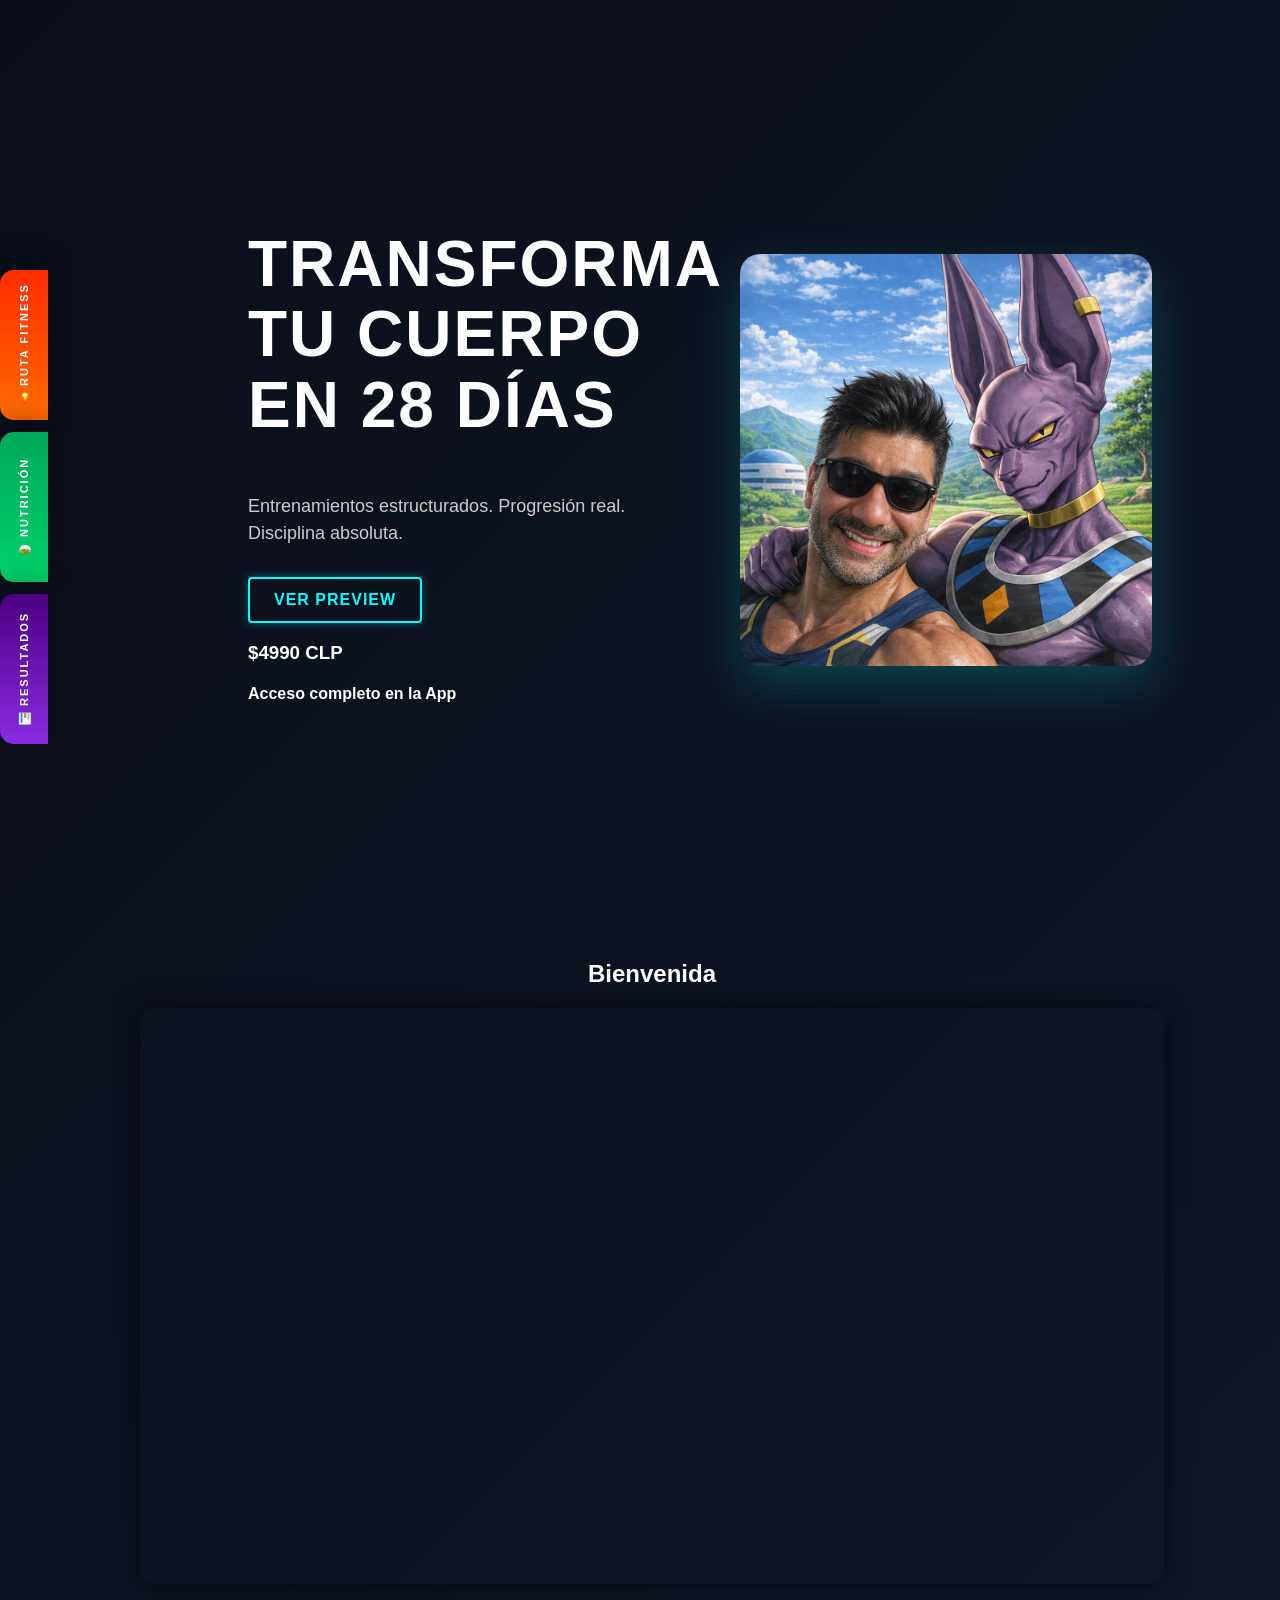
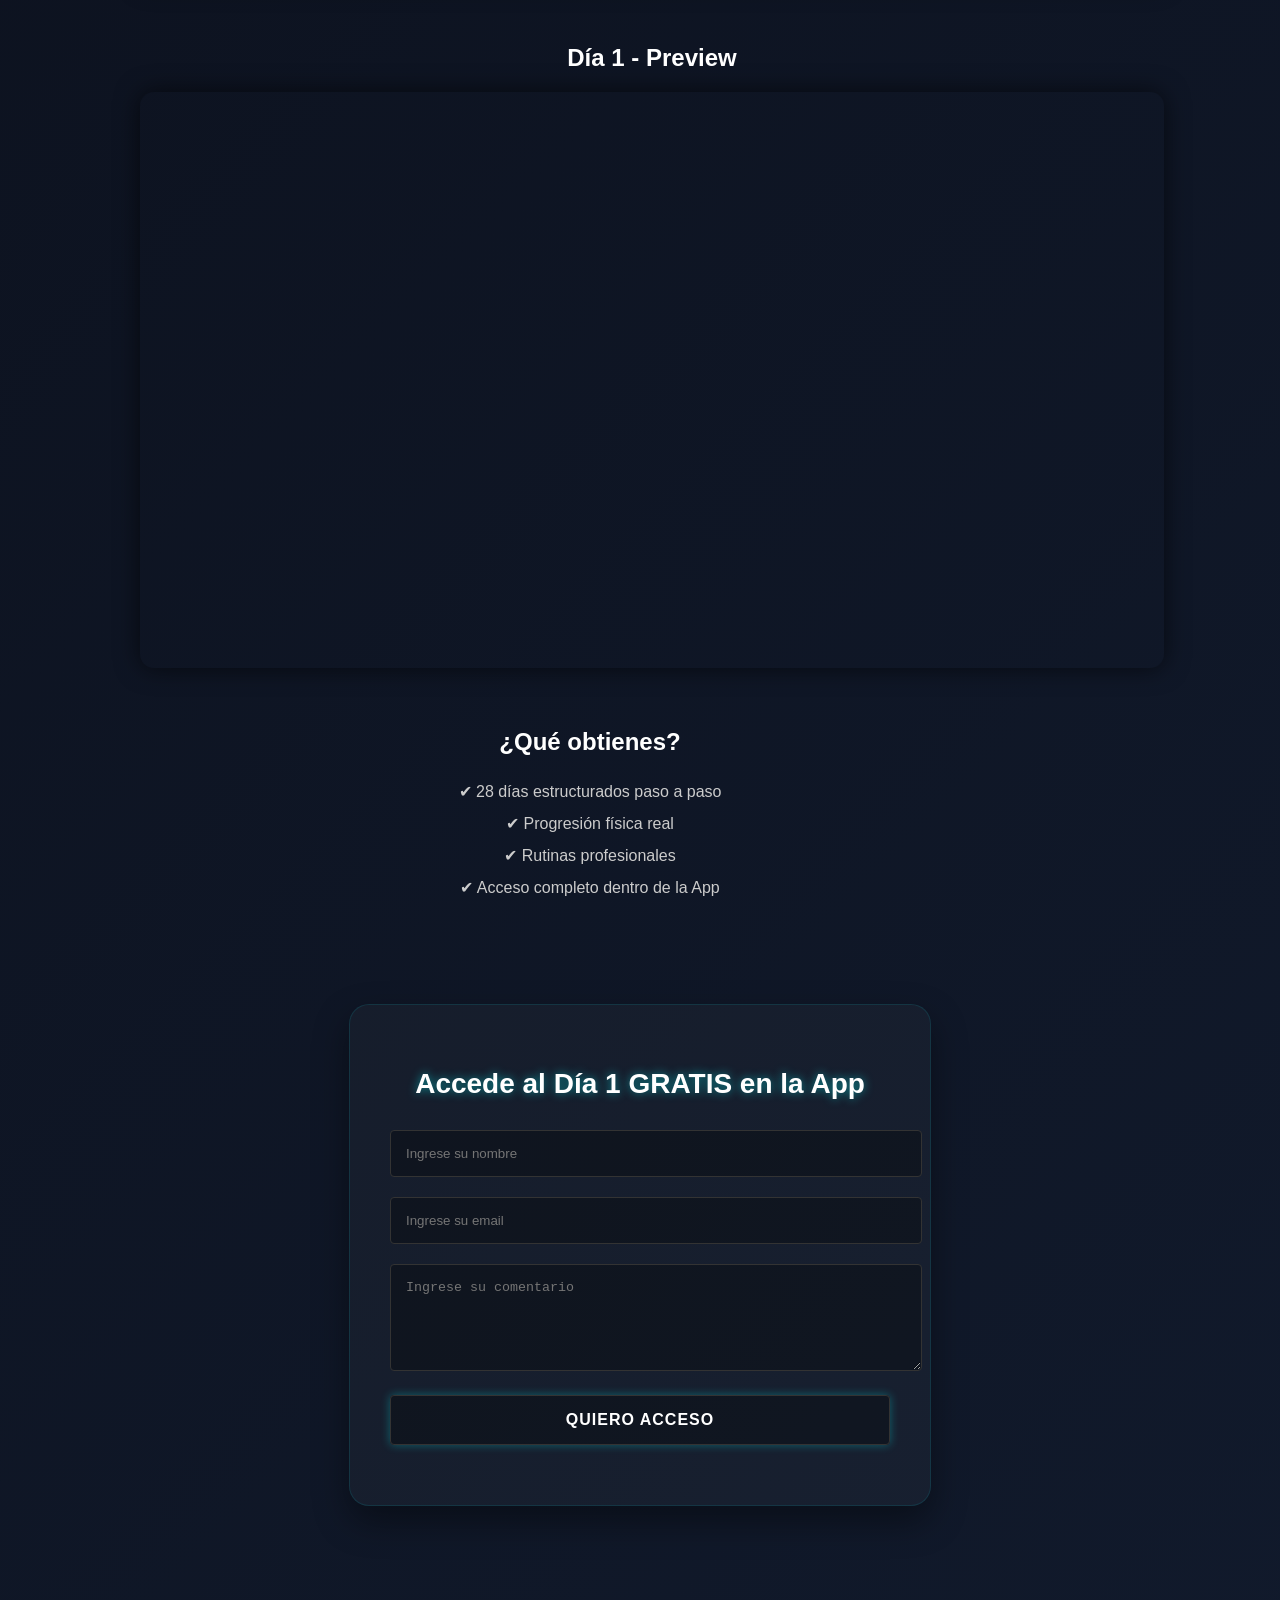
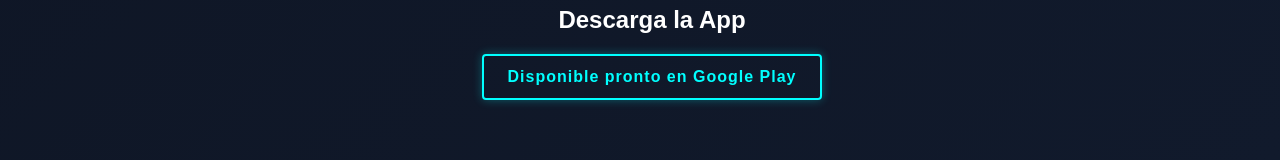
==== index.html @ e60d1216 "Fix HTML formatting and improve button styles" ====
<!DOCTYPE html>
<html lang="es">
<head>

<!-- Google Analytics -->
<script async src="https://www.googletagmanager.com/gtag/js?id=G-H1KFMT8LKQ"></script>
<script>
window.dataLayer = window.dataLayer || [];
function gtag(){dataLayer.push(arguments);}
gtag('js', new Date());
gtag('config', 'G-H1KFMT8LKQ');
</script>

<meta charset="UTF-8">
<title>SayanFitness</title>
<meta name="viewport" content="width=device-width, initial-scale=1.0">

<style>

body{
margin:0;
font-family:Arial, sans-serif;
background:linear-gradient(135deg,#0b0f1a,#111a2c);
color:white;
scroll-behavior:smooth;
}

/* ################ BANNER ################ */

.banner {
    display: flex;
    flex-wrap: wrap;
    align-items: center;
    justify-content: center; /* <- Centrado para que la imagen se vea más integrada */
    padding: 40px;
    min-height: 100vh;
    gap: 15px; /* Reducimos el espacio entre texto e imagen para darles más ancho */
}

.banner-texto{
flex:1;
min-width:280px;
}

.banner-texto h1{
font-size:52px;
font-weight:800;
letter-spacing:2px;
}

.banner-texto p{
font-size:18px;
line-height:1.5;
margin-bottom:30px;
color:#ccc;
}

.banner-imagen{
flex:1;
text-align:center;
}

.preview-img {
    width: 600px; /* <- Agrandamos sustancialmente para web */
    max-width: 90%;
    height: auto;
    border-radius: 12px;
    box-shadow: 0 10px 30px rgba(0,0,0,0.5); /* Le da un toque más profesional */
}

/* ################ VIDEO ################ */

.video-promo{
max-width:1024px;
margin:60px auto;
padding:0 20px;
text-align:center;
}

.video-container{
position:relative;
width:100%;
padding-top:56.25%;
overflow:hidden;
border-radius:14px;
box-shadow:0 0 25px rgba(0,0,0,.6);
}

.video-container iframe{
position:absolute;
inset:0;
width:100%;
height:100%;
border:none;
}

/* ################ BENEFICIOS ################ */

.beneficios{
max-width:900px;
margin:60px auto;
padding:0 20px;
text-align:center;
}

.beneficios ul{
list-style:none;
padding:0;
line-height:2;
color:#ccc;
}

/* ################ FORMULARIO ################ */

.formulario{

max-width:420px;
margin:80px auto;
padding:0 20px;
text-align:center;

}

/* # explicación: quitamos left:300px porque rompía el móvil */

.formulario form{
width:100%;
}

.formulario input,
.formulario textarea{

width:100%;
padding:10px;
margin-bottom:10px;
border-radius:4px;
border:none;

}

/* ################ BOTON UNIFICADO ################ */

.btn-azul {
    display: inline-block; /* Asegura que el padding funcione bien */
    padding: 12px 24px;
    background: transparent;
    color: cyan;
    border: 2px solid cyan;
    font-weight: bold;
    border-radius: 4px;
    cursor:pointer;
    font-size: 16px;
    text-decoration: none; /* Por si es un enlace */
    text-align: center;
    letter-spacing: 1px;
    
    /* Brillo inicial más sutil para que el hover destaque */
    box-shadow: 0 0 10px rgba(0, 255, 255, 0.3);
    
    transition: all 0.3s ease-in-out; /* Transición suave para todos los efectos */
    
    /* Mantenemos la animación sutil de fondo */
    animation: glow-pulse 3s infinite alternate;
}

/* EFECTO HOVER NEÓN - AQUÍ ESTÁ LA MAGIA */
.btn-azul:hover {
    background: cyan;
    color: #111;
    
    /* Intensificamos el brillo neón al pasar el mouse */
    box-shadow: 0 0 15px cyan, 0 0 30px cyan, 0 0 50px rgba(0, 255, 255, 0.7);
    transform: translateY(-2px); /* Un pequeño levante para dar feedback visual */
}

/* Una animación más sutil para el estado normal */
@keyframes glow-pulse {
    from { box-shadow: 0 0 5px rgba(0, 255, 255, 0.3); }
    to { box-shadow: 0 0 15px rgba(0, 255, 255, 0.5); }
}

/* ################ BOTONES LATERALES ################ */

.panel-botones{

position:fixed;
left:0;
top:0;
height:100vh;
z-index:999;

}

.boton-grande{

position:fixed;
left:0;

display:flex;
align-items:center;
justify-content:center;

width:58px;
height:180px;

color:white;
text-decoration:none;

font-size:14px;
font-weight:700;

border-radius:0 14px 14px 0;

writing-mode:vertical-rl;
transform:rotate(180deg);

letter-spacing:2px;

transition:all .25s ease;

box-shadow:0 10px 25px rgba(0,0,0,.35);

}

/* POSICIONES CORREGIDAS */

.ruta{
top:30%;
background:linear-gradient(180deg,#ff6a00,#ff2e00);
}

.nutricion{
top:48%;
background:linear-gradient(180deg,#00d26a,#00a85a);
}

.resultados{
top:66%;
background:linear-gradient(180deg,#8a2be2,#4b0082);
}

/* ################ DESKTOP ################ */

/* # explicación: deja espacio para las pestañas */

@media (min-width:769px){

.banner,
.video-promo,
.beneficios,
.formulario{

margin-left:120px;

}

}

/* ################ MOBILE ################ */

@media (max-width:768px){

.preview-img {
    width: 95%; /* <- Casi todo el ancho del celular */
    max-width: 100%; /* Eliminamos el límite de 300px */
}

.banner-img{
    display:flex;
    justify-content:center;
    align-items:center;
}

}

/* # explicación: formulario centrado en celular */

.formulario{
max-width:90%;
margin:60px auto;
}

/* # explicación: botones laterales más compactos */

.boton-grande {
    width: 48px;
    height: 150px;
    font-size: 11px;
}

.banner-imagen img {
    max-width: 300px;
    margin-top: 20px;
}
</style> <link rel="stylesheet" href="estilos_desktop.css">

</head>

<body>

<div class="panel-botones">

<a href="progreso.html" class="boton-grande ruta">
🔥 RUTA FITNESS
</a>

<a href="nutricion.html" class="boton-grande nutricion">
🥗 NUTRICIÓN
</a>

<a href="resultados.html" class="boton-grande resultados">
📊 RESULTADOS
</a>

</div>

<section class="banner">

<div class="banner-texto">

<h1>TRANSFORMA TU CUERPO EN 28 DÍAS</h1>

<p>Entrenamientos estructurados. Progresión real. Disciplina absoluta.</p>

<a href="#preview" class="btn-azul">VER PREVIEW</a>

<h3>$4990 CLP</h3>
<h4>Acceso completo en la App</h4>

</div>

<div class="banner-imagen">

<img id="imagenBanner" src="./img/gym.jpg">

</div>

</section>

<section class="video-promo">

<h2>Bienvenida</h2>

<div class="video-container">

<iframe src="https://www.youtube.com/embed/6bvusXbsCic" allowfullscreen></iframe>

</div>

</section>

<section id="preview" class="video-promo">

<h2>Día 1 - Preview</h2>

<div class="video-container">

<iframe src="https://www.youtube.com/embed/9NuKH-yiaqw" allowfullscreen></iframe>

</div>

</section>

<section class="beneficios">

<h2>¿Qué obtienes?</h2>

<ul>

<li>✔ 28 días estructurados paso a paso</li>
<li>✔ Progresión física real</li>
<li>✔ Rutinas profesionales</li>
<li>✔ Acceso completo dentro de la App</li>

</ul>

</section>

<div class="formulario">

<h2>Accede al Día 1 GRATIS en la App</h2>

<form action="https://formsubmit.co/megasupremme@gmail.com" method="POST">

<input type="text" name="nombre" placeholder="Ingrese su nombre" required>

<input type="email" name="email" placeholder="Ingrese su email" required>

<textarea rows="5" name="comentario" placeholder="Ingrese su comentario"></textarea>

<input type="submit" value="QUIERO ACCESO" class="btn-azul">

</form>

</div>

<section class="video-promo">

<h2>Descarga la App</h2>

<a href="#" class="btn-azul">Disponible pronto en Google Play</a>

</section>

<script>

const imagenes=[
"./img/gym.jpg",
"./img/gym1.jpg",
"./img/gym2.jpg",
"./img/gym3.jpg",
"./img/gym4.jpg",
"./img/gym5.jpg",
"./img/gym6.jpg"
];

let indice=0;

const img=document.getElementById("imagenBanner");

/* # explicación
cambia la imagen del banner cada 5 segundos */

setInterval(()=>{

indice=(indice+1)%imagenes.length;

img.src=imagenes[indice];

},5000);

</script>

</body>
</html>
---- estilos_desktop.css ----
/* Solo se activará en pantallas grandes (Web) */
@media (min-width: 769px) {
    
    .banner {
        display: flex;
        align-items: center;
        justify-content: center;
        gap: 80px; /* Espacio de sobra entre texto e imagen */
        padding: 0 10%;
    }

    .banner-texto {
        flex: 1;
        max-width: 600px;
    }

    .banner-texto h1 {
        font-size: 64px; /* Título más grande y agresivo */
        line-height: 1.1;
    }

    .banner-imagen {
        flex: 1;
        display: flex;
        justify-content: center;
    }

    /* AQUÍ ESTÁ EL TRUCO PARA LA IMAGEN GRANDE */
    #imagenBanner {
        width: 650px !important; /* Forzamos el tamaño grande en web */
        max-width: 100%;
        height: auto;
        border-radius: 20px;
        box-shadow: 0 20px 50px rgba(0, 255, 255, 0.2); /* Sutil brillo neón */
        transition: transform 0.4s ease;
    }

    #imagenBanner:hover {
        transform: scale(1.03); /* Efecto de zoom al pasar el mouse */
    }

    .formulario {
        max-width: 500px !important; /* Limitamos el ancho para que no se estire al infinito */
        margin: 100px auto !important; /* Lo centramos perfectamente y le damos aire arriba/abajo */
        background: rgba(255, 255, 255, 0.03); /* Un fondo muy sutil para darle cuerpo */
        padding: 40px !important;
        border-radius: 20px;
        border: 1px solid rgba(0, 255, 255, 0.1); /* Un borde neón casi invisible */
        box-shadow: 0 15px 35px rgba(0, 0, 0, 0.4); /* Sombra para que flote sobre el fondo */
    }

    .formulario h2 {
        font-size: 28px;
        margin-bottom: 30px;
        color: #fff;
        text-shadow: 0 0 10px rgba(0, 255, 255, 0.5); /* Brillo en el título */
    }

    .formulario input, 
    .formulario textarea {
        background: rgba(0, 0, 0, 0.3) !important; /* Fondo oscuro para los inputs */
        border: 1px solid #333 !important;
        color: white !important;
        padding: 15px !important; /* Más espacio interno para que sea cómodo escribir */
        margin-bottom: 20px !important;
        transition: all 0.3s ease;
    }

    .formulario input:focus, 
    .formulario textarea:focus {
        border-color: cyan !important; /* Resalta al hacer clic */
        outline: none;
        box-shadow: 0 0 10px rgba(0, 255, 255, 0.2);
    }
}
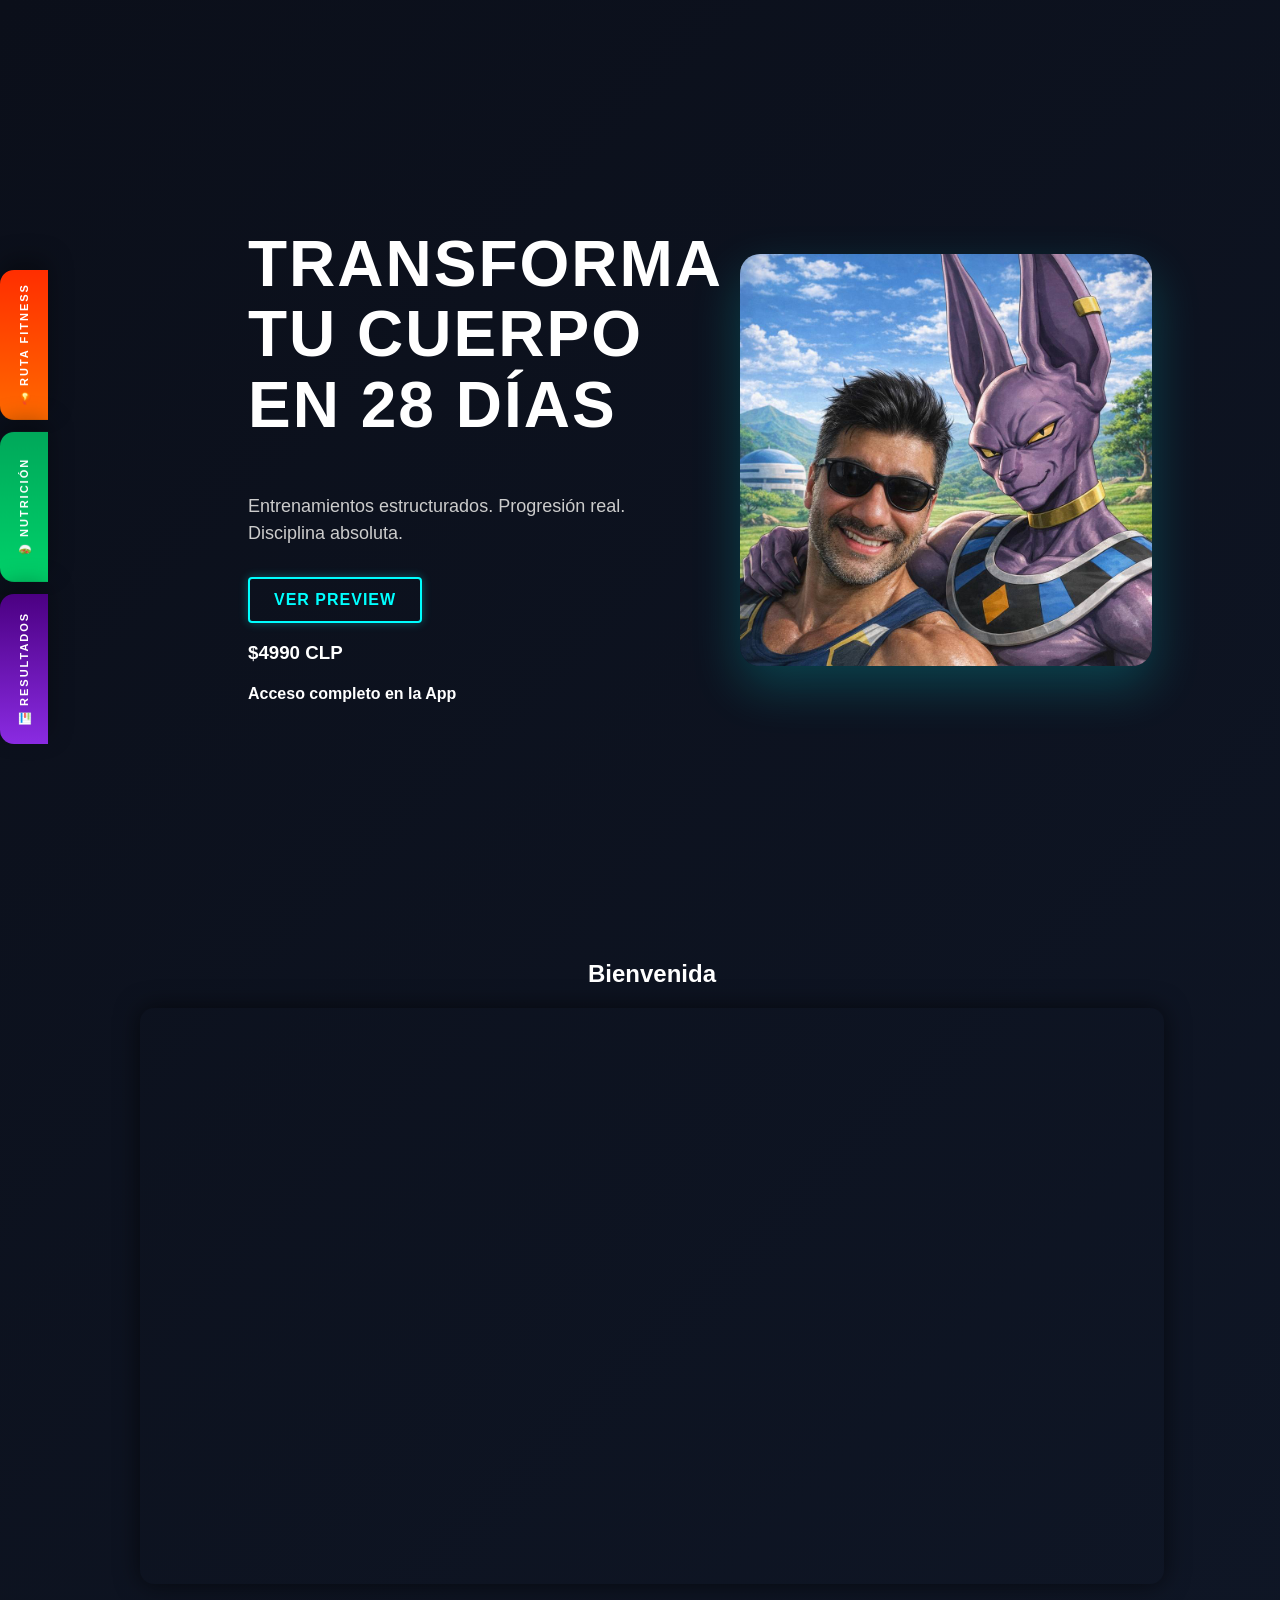
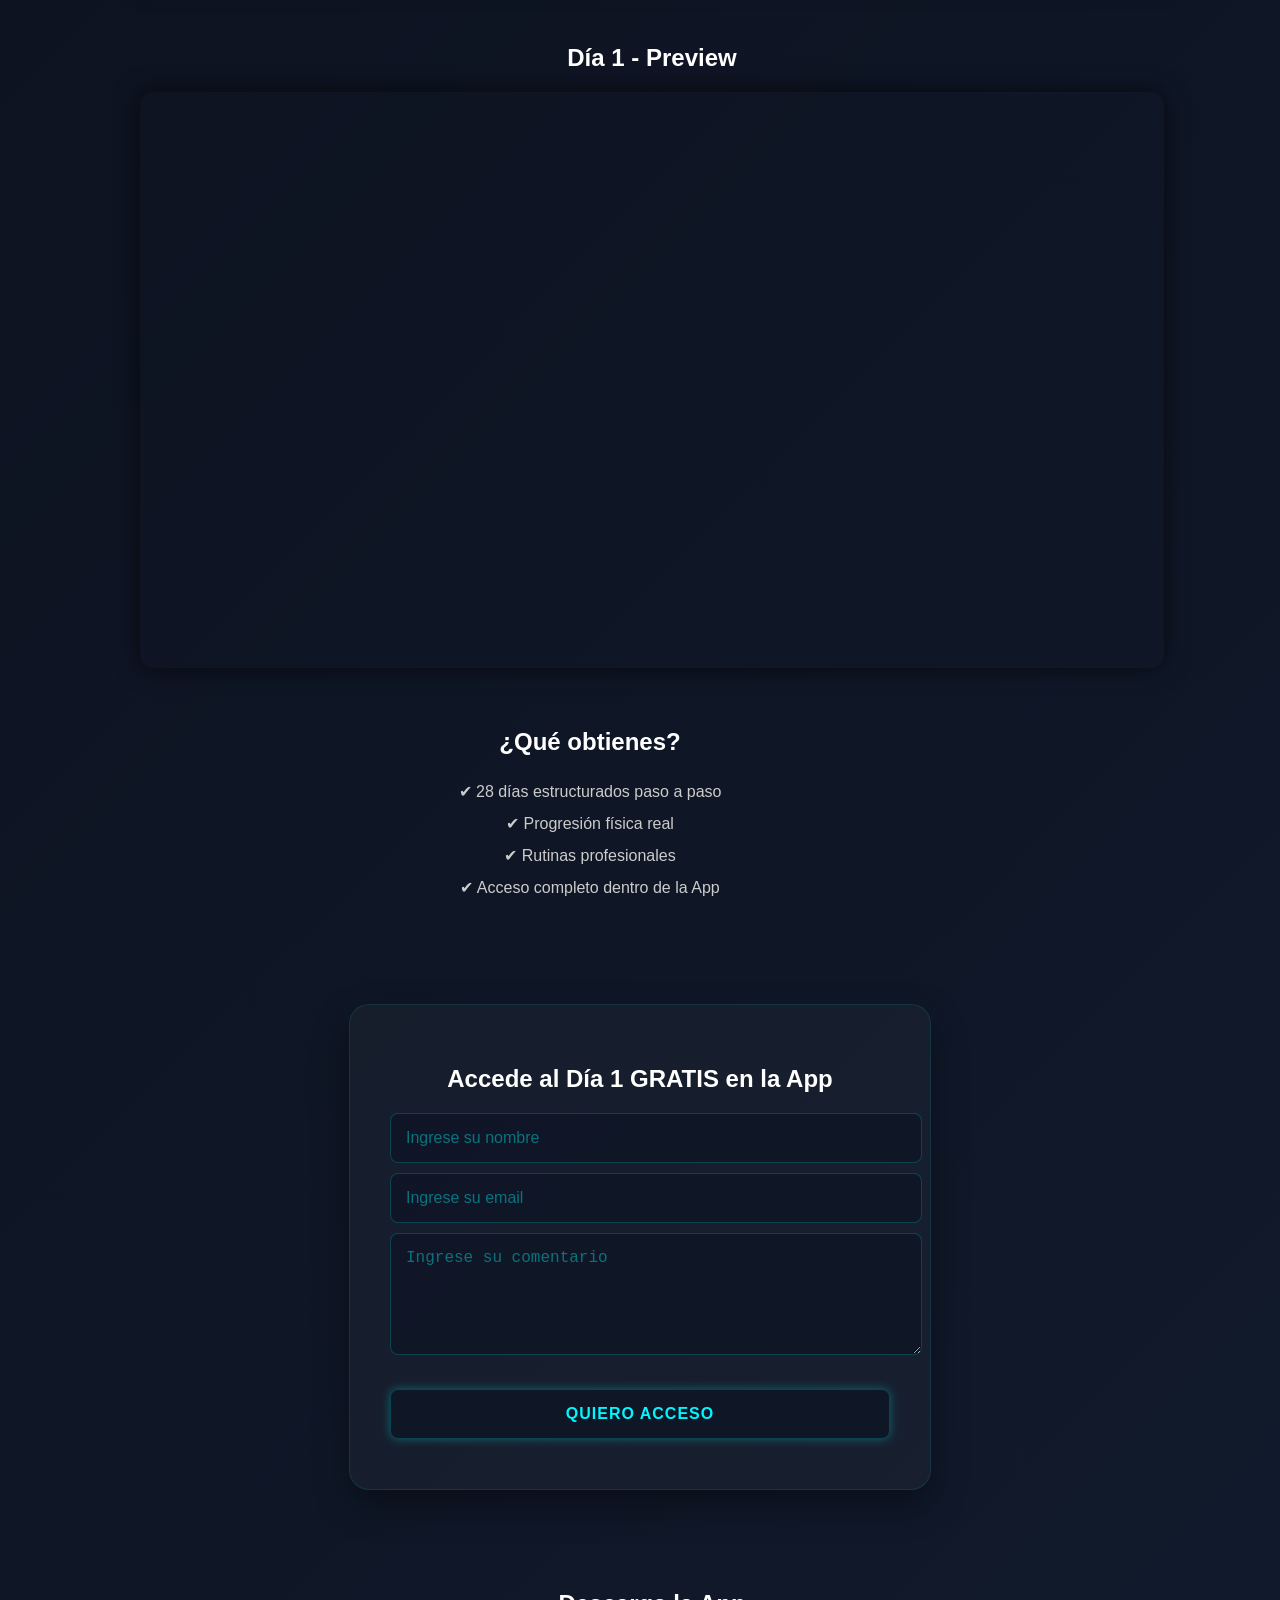
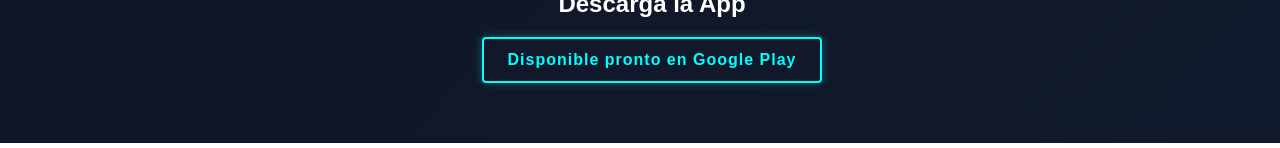
==== commit 52a7c1d2: "Refactor index.html for improved structure and content" ====
--- a/index.html
+++ b/index.html
@@ -1,6 +1,22 @@
 <!DOCTYPE html>
 <html lang="es">
 <head>
+    <meta charset="UTF-8">
+    <meta name="viewport" content="width=device-width, initial-scale=1.0">
+    <title>SayanFitness | El Poder del Cambio</title>
+
+    <link href="https://fonts.googleapis.com/css2?family=Orbitron:wght@400;900&family=Russo+One&display=swap" rel="stylesheet">
+
+    <link rel="stylesheet" href="estilos_desktop.css">
+
+    <script async src="https://www.googletagmanager.com/gtag/js?id=TU_ID"></script>
+    <script>
+    window.dataLayer = window.dataLayer || [];
+    function gtag(){dataLayer.push(arguments);}
+    gtag('js', new Date());
+    gtag('config', 'TU_ID');
+    </script>
+</head>
 
 <!-- Google Analytics -->
 <script async src="https://www.googletagmanager.com/gtag/js?id=G-H1KFMT8LKQ"></script>
@@ -445,3 +461,4 @@
 
 
 
+
--- a/estilos_desktop.css
+++ b/estilos_desktop.css
@@ -1,75 +1,90 @@
-/* Solo se activará en pantallas grandes (Web) */
+/* --- ESTILOS PARA WEB (Pantallas grandes) --- */
 @media (min-width: 769px) {
-    
-    .banner {
-        display: flex;
-        align-items: center;
-        justify-content: center;
-        gap: 80px; /* Espacio de sobra entre texto e imagen */
-        padding: 0 10%;
-    }
+    .banner { display: flex; align-items: center; justify-content: center; gap: 80px; padding: 0 10%; }
+    .banner-texto { flex: 1; max-width: 600px; }
+    .banner-texto h1 { font-size: 64px; line-height: 1.1; }
+    .banner-imagen { flex: 1; display: flex; justify-content: center; }
+    #imagenBanner { width: 650px !important; max-width: 100%; height: auto; border-radius: 20px; box-shadow: 0 20px 50px rgba(0, 255, 255, 0.2); transition: transform 0.4s ease; }
+    #imagenBanner:hover { transform: scale(1.03); }
+    .formulario { max-width: 500px !important; margin: 100px auto !important; background: rgba(255, 255, 255, 0.03); padding: 40px !important; border-radius: 20px; border: 1px solid rgba(0, 255, 255, 0.1); box-shadow: 0 15px 35px rgba(0, 0, 0, 0.4); }
+}
 
-    .banner-texto {
-        flex: 1;
-        max-width: 600px;
-    }
+.contenedor-3d-graficos {
+    display: flex;
+    flex-wrap: wrap;
+    justify-content: center;
+    gap: 40px;
+    padding: 50px;
+    perspective: 2000px; /* Aumentamos la profundidad */
+}
 
-    .banner-texto h1 {
-        font-size: 64px; /* Título más grande y agresivo */
-        line-height: 1.1;
-    }
+.card-grafico {
+    background: rgba(11, 15, 26, 0.9);
+    border: 2px solid cyan;
+    border-radius: 20px;
+    padding: 20px;
+    width: 450px;
+    /* Quitamos el transition para que el movimiento sea instantáneo al mouse */
+    transform-style: preserve-3d;
+    box-shadow: 0 0 30px rgba(0, 255, 255, 0.2);
+    will-change: transform; /* Optimiza para que no se trabe */
+}
 
-    .banner-imagen {
-        flex: 1;
-        display: flex;
-        justify-content: center;
-    }
+/* El brillo lo dejamos fijo para que se vea potente */
+.card-grafico canvas {
+    transform: translateZ(50px); /* Esto hace que el gráfico "flote" fuera de la tarjeta */
+}
 
-    /* AQUÍ ESTÁ EL TRUCO PARA LA IMAGEN GRANDE */
-    #imagenBanner {
-        width: 650px !important; /* Forzamos el tamaño grande en web */
-        max-width: 100%;
-        height: auto;
-        border-radius: 20px;
-        box-shadow: 0 20px 50px rgba(0, 255, 255, 0.2); /* Sutil brillo neón */
-        transition: transform 0.4s ease;
-    }
+/* Giro en Web */
+.card-grafico:hover {
+    transform: rotateY(15deg) rotateX(5deg) translateZ(20px);
+    border-color: cyan;
+}
 
-    #imagenBanner:hover {
-        transform: scale(1.03); /* Efecto de zoom al pasar el mouse */
-    }
-
-    .formulario {
-        max-width: 500px !important; /* Limitamos el ancho para que no se estire al infinito */
-        margin: 100px auto !important; /* Lo centramos perfectamente y le damos aire arriba/abajo */
-        background: rgba(255, 255, 255, 0.03); /* Un fondo muy sutil para darle cuerpo */
-        padding: 40px !important;
-        border-radius: 20px;
-        border: 1px solid rgba(0, 255, 255, 0.1); /* Un borde neón casi invisible */
-        box-shadow: 0 15px 35px rgba(0, 0, 0, 0.4); /* Sombra para que flote sobre el fondo */
-    }
-
-    .formulario h2 {
-        font-size: 28px;
-        margin-bottom: 30px;
-        color: #fff;
-        text-shadow: 0 0 10px rgba(0, 255, 255, 0.5); /* Brillo en el título */
-    }
-
-    .formulario input, 
-    .formulario textarea {
-        background: rgba(0, 0, 0, 0.3) !important; /* Fondo oscuro para los inputs */
-        border: 1px solid #333 !important;
-        color: white !important;
-        padding: 15px !important; /* Más espacio interno para que sea cómodo escribir */
-        margin-bottom: 20px !important;
-        transition: all 0.3s ease;
-    }
-
-    .formulario input:focus, 
-    .formulario textarea:focus {
-        border-color: cyan !important; /* Resalta al hacer clic */
-        outline: none;
-        box-shadow: 0 0 10px rgba(0, 255, 255, 0.2);
+/* Giro en Celular (al tocar) */
+@media (max-width: 768px) {
+    .card-grafico:active {
+        transform: rotateY(-15deg) scale(0.95);
     }
 }
+
+/* --- BOTONES NEÓN --- */
+.formulario .btn-azul:hover, .btn-azul:hover {
+    background: cyan !important;
+    color: #111 !important;
+    box-shadow: 0 0 20px cyan, 0 0 40px cyan, 0 0 60px cyan !important;
+}
+
+/* --- ESTILO DARK PARA EL FORMULARIO (WEB Y MÓVIL) --- */
+
+.formulario input, 
+.formulario textarea {
+    background: rgba(15, 22, 38, 0.9) !important; /* Fondo azul oscuro profundo */
+    border: 1px solid rgba(0, 255, 255, 0.2) !important; /* Borde cian sutil */
+    color: #00f7ff !important; /* Texto neón al escribir */
+    padding: 15px !important;
+    border-radius: 8px !important;
+    font-size: 16px !important;
+    outline: none !important;
+    transition: all 0.3s ease;
+}
+
+/* Color del texto de sugerencia (Placeholder) */
+.formulario input::placeholder, 
+.formulario textarea::placeholder {
+    color: rgba(0, 255, 255, 0.4) !important;
+}
+
+/* Efecto cuando haces clic para escribir */
+.formulario input:focus, 
+.formulario textarea:focus {
+    background: rgba(20, 30, 50, 1) !important;
+    border-color: cyan !important;
+    box-shadow: 0 0 15px rgba(0, 255, 255, 0.3) !important;
+    transform: translateY(-2px); /* Un pequeño levante al escribir */
+}
+
+/* Ajuste específico para que el botón no quede pegado al textarea */
+.formulario .btn-azul {
+    margin-top: 20px !important;
+}
--- a/estilos_desktop.css
+++ b/estilos_desktop.css
@@ -1,75 +1,90 @@
-/* Solo se activará en pantallas grandes (Web) */
+/* --- ESTILOS PARA WEB (Pantallas grandes) --- */
 @media (min-width: 769px) {
-    
-    .banner {
-        display: flex;
-        align-items: center;
-        justify-content: center;
-        gap: 80px; /* Espacio de sobra entre texto e imagen */
-        padding: 0 10%;
-    }
+    .banner { display: flex; align-items: center; justify-content: center; gap: 80px; padding: 0 10%; }
+    .banner-texto { flex: 1; max-width: 600px; }
+    .banner-texto h1 { font-size: 64px; line-height: 1.1; }
+    .banner-imagen { flex: 1; display: flex; justify-content: center; }
+    #imagenBanner { width: 650px !important; max-width: 100%; height: auto; border-radius: 20px; box-shadow: 0 20px 50px rgba(0, 255, 255, 0.2); transition: transform 0.4s ease; }
+    #imagenBanner:hover { transform: scale(1.03); }
+    .formulario { max-width: 500px !important; margin: 100px auto !important; background: rgba(255, 255, 255, 0.03); padding: 40px !important; border-radius: 20px; border: 1px solid rgba(0, 255, 255, 0.1); box-shadow: 0 15px 35px rgba(0, 0, 0, 0.4); }
+}
 
-    .banner-texto {
-        flex: 1;
-        max-width: 600px;
-    }
+.contenedor-3d-graficos {
+    display: flex;
+    flex-wrap: wrap;
+    justify-content: center;
+    gap: 40px;
+    padding: 50px;
+    perspective: 2000px; /* Aumentamos la profundidad */
+}
 
-    .banner-texto h1 {
-        font-size: 64px; /* Título más grande y agresivo */
-        line-height: 1.1;
-    }
+.card-grafico {
+    background: rgba(11, 15, 26, 0.9);
+    border: 2px solid cyan;
+    border-radius: 20px;
+    padding: 20px;
+    width: 450px;
+    /* Quitamos el transition para que el movimiento sea instantáneo al mouse */
+    transform-style: preserve-3d;
+    box-shadow: 0 0 30px rgba(0, 255, 255, 0.2);
+    will-change: transform; /* Optimiza para que no se trabe */
+}
 
-    .banner-imagen {
-        flex: 1;
-        display: flex;
-        justify-content: center;
-    }
+/* El brillo lo dejamos fijo para que se vea potente */
+.card-grafico canvas {
+    transform: translateZ(50px); /* Esto hace que el gráfico "flote" fuera de la tarjeta */
+}
 
-    /* AQUÍ ESTÁ EL TRUCO PARA LA IMAGEN GRANDE */
-    #imagenBanner {
-        width: 650px !important; /* Forzamos el tamaño grande en web */
-        max-width: 100%;
-        height: auto;
-        border-radius: 20px;
-        box-shadow: 0 20px 50px rgba(0, 255, 255, 0.2); /* Sutil brillo neón */
-        transition: transform 0.4s ease;
-    }
+/* Giro en Web */
+.card-grafico:hover {
+    transform: rotateY(15deg) rotateX(5deg) translateZ(20px);
+    border-color: cyan;
+}
 
-    #imagenBanner:hover {
-        transform: scale(1.03); /* Efecto de zoom al pasar el mouse */
-    }
-
-    .formulario {
-        max-width: 500px !important; /* Limitamos el ancho para que no se estire al infinito */
-        margin: 100px auto !important; /* Lo centramos perfectamente y le damos aire arriba/abajo */
-        background: rgba(255, 255, 255, 0.03); /* Un fondo muy sutil para darle cuerpo */
-        padding: 40px !important;
-        border-radius: 20px;
-        border: 1px solid rgba(0, 255, 255, 0.1); /* Un borde neón casi invisible */
-        box-shadow: 0 15px 35px rgba(0, 0, 0, 0.4); /* Sombra para que flote sobre el fondo */
-    }
-
-    .formulario h2 {
-        font-size: 28px;
-        margin-bottom: 30px;
-        color: #fff;
-        text-shadow: 0 0 10px rgba(0, 255, 255, 0.5); /* Brillo en el título */
-    }
-
-    .formulario input, 
-    .formulario textarea {
-        background: rgba(0, 0, 0, 0.3) !important; /* Fondo oscuro para los inputs */
-        border: 1px solid #333 !important;
-        color: white !important;
-        padding: 15px !important; /* Más espacio interno para que sea cómodo escribir */
-        margin-bottom: 20px !important;
-        transition: all 0.3s ease;
-    }
-
-    .formulario input:focus, 
-    .formulario textarea:focus {
-        border-color: cyan !important; /* Resalta al hacer clic */
-        outline: none;
-        box-shadow: 0 0 10px rgba(0, 255, 255, 0.2);
+/* Giro en Celular (al tocar) */
+@media (max-width: 768px) {
+    .card-grafico:active {
+        transform: rotateY(-15deg) scale(0.95);
     }
 }
+
+/* --- BOTONES NEÓN --- */
+.formulario .btn-azul:hover, .btn-azul:hover {
+    background: cyan !important;
+    color: #111 !important;
+    box-shadow: 0 0 20px cyan, 0 0 40px cyan, 0 0 60px cyan !important;
+}
+
+/* --- ESTILO DARK PARA EL FORMULARIO (WEB Y MÓVIL) --- */
+
+.formulario input, 
+.formulario textarea {
+    background: rgba(15, 22, 38, 0.9) !important; /* Fondo azul oscuro profundo */
+    border: 1px solid rgba(0, 255, 255, 0.2) !important; /* Borde cian sutil */
+    color: #00f7ff !important; /* Texto neón al escribir */
+    padding: 15px !important;
+    border-radius: 8px !important;
+    font-size: 16px !important;
+    outline: none !important;
+    transition: all 0.3s ease;
+}
+
+/* Color del texto de sugerencia (Placeholder) */
+.formulario input::placeholder, 
+.formulario textarea::placeholder {
+    color: rgba(0, 255, 255, 0.4) !important;
+}
+
+/* Efecto cuando haces clic para escribir */
+.formulario input:focus, 
+.formulario textarea:focus {
+    background: rgba(20, 30, 50, 1) !important;
+    border-color: cyan !important;
+    box-shadow: 0 0 15px rgba(0, 255, 255, 0.3) !important;
+    transform: translateY(-2px); /* Un pequeño levante al escribir */
+}
+
+/* Ajuste específico para que el botón no quede pegado al textarea */
+.formulario .btn-azul {
+    margin-top: 20px !important;
+}
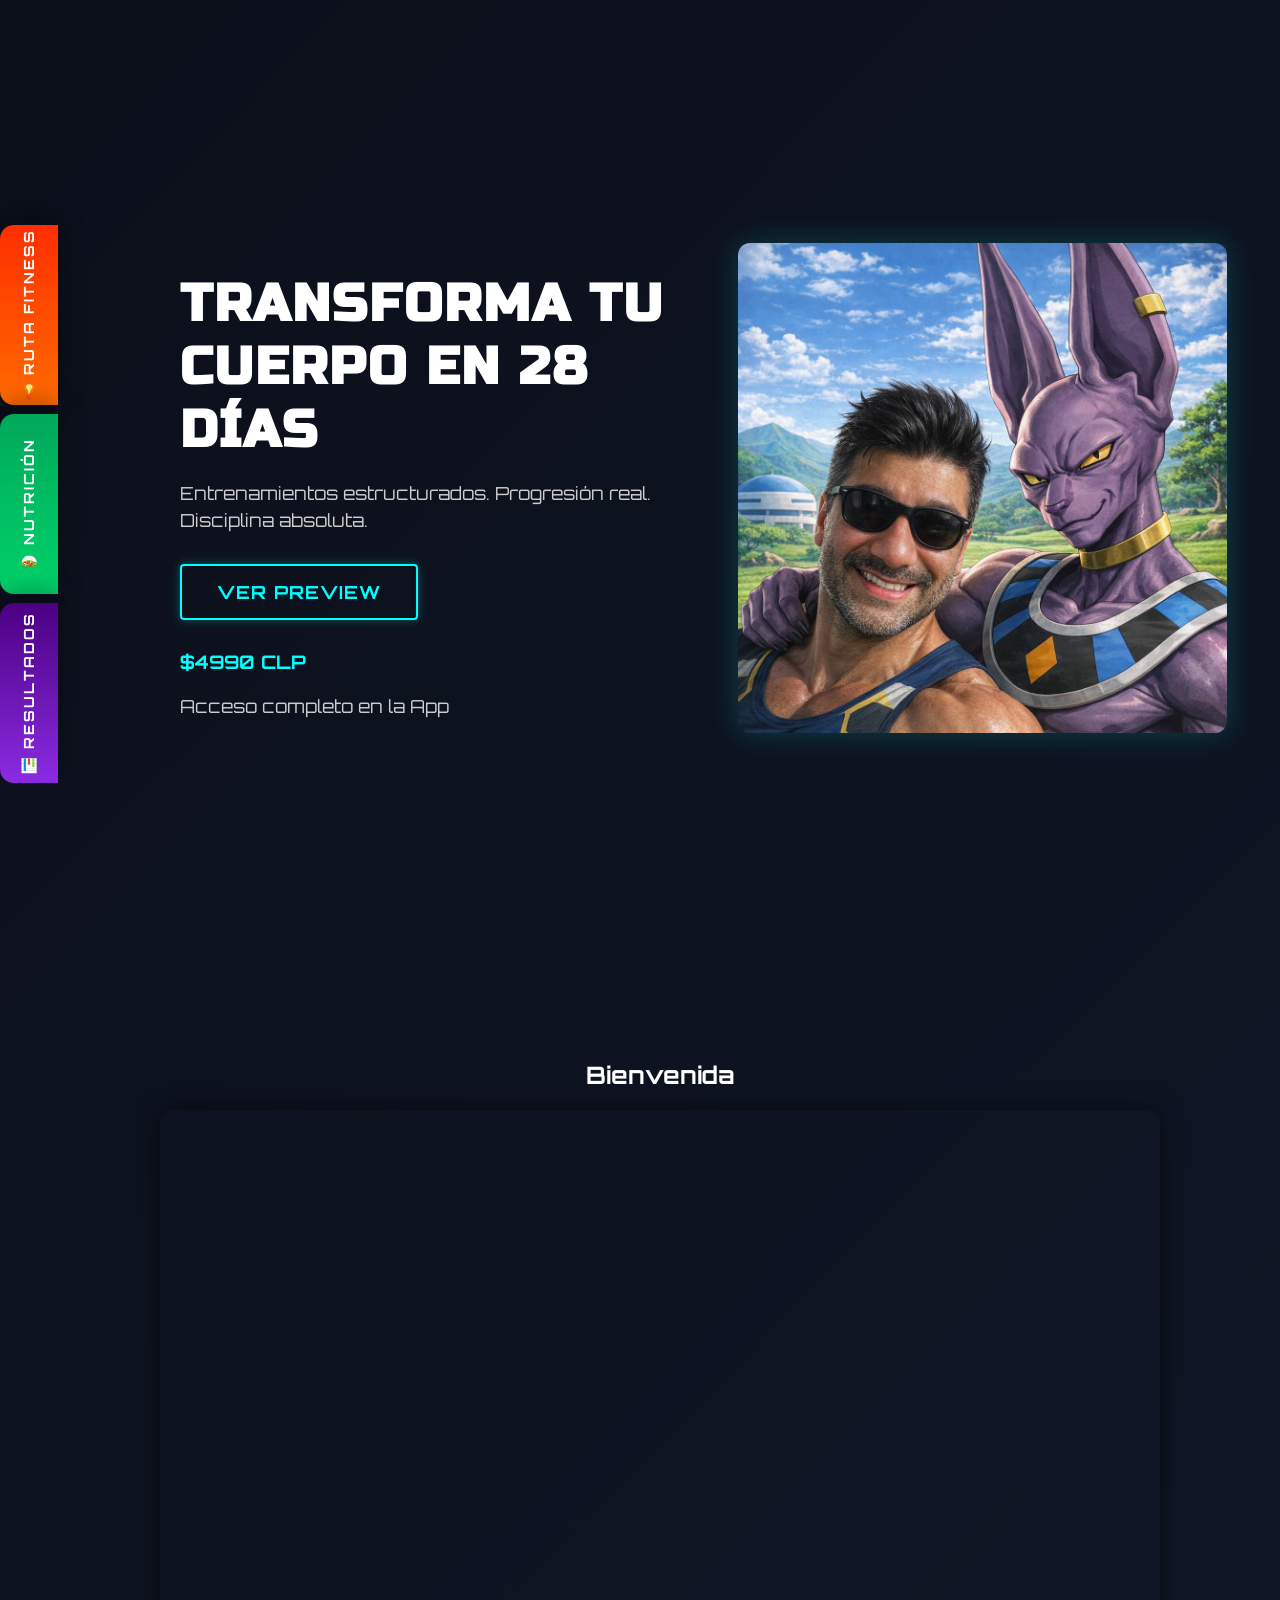
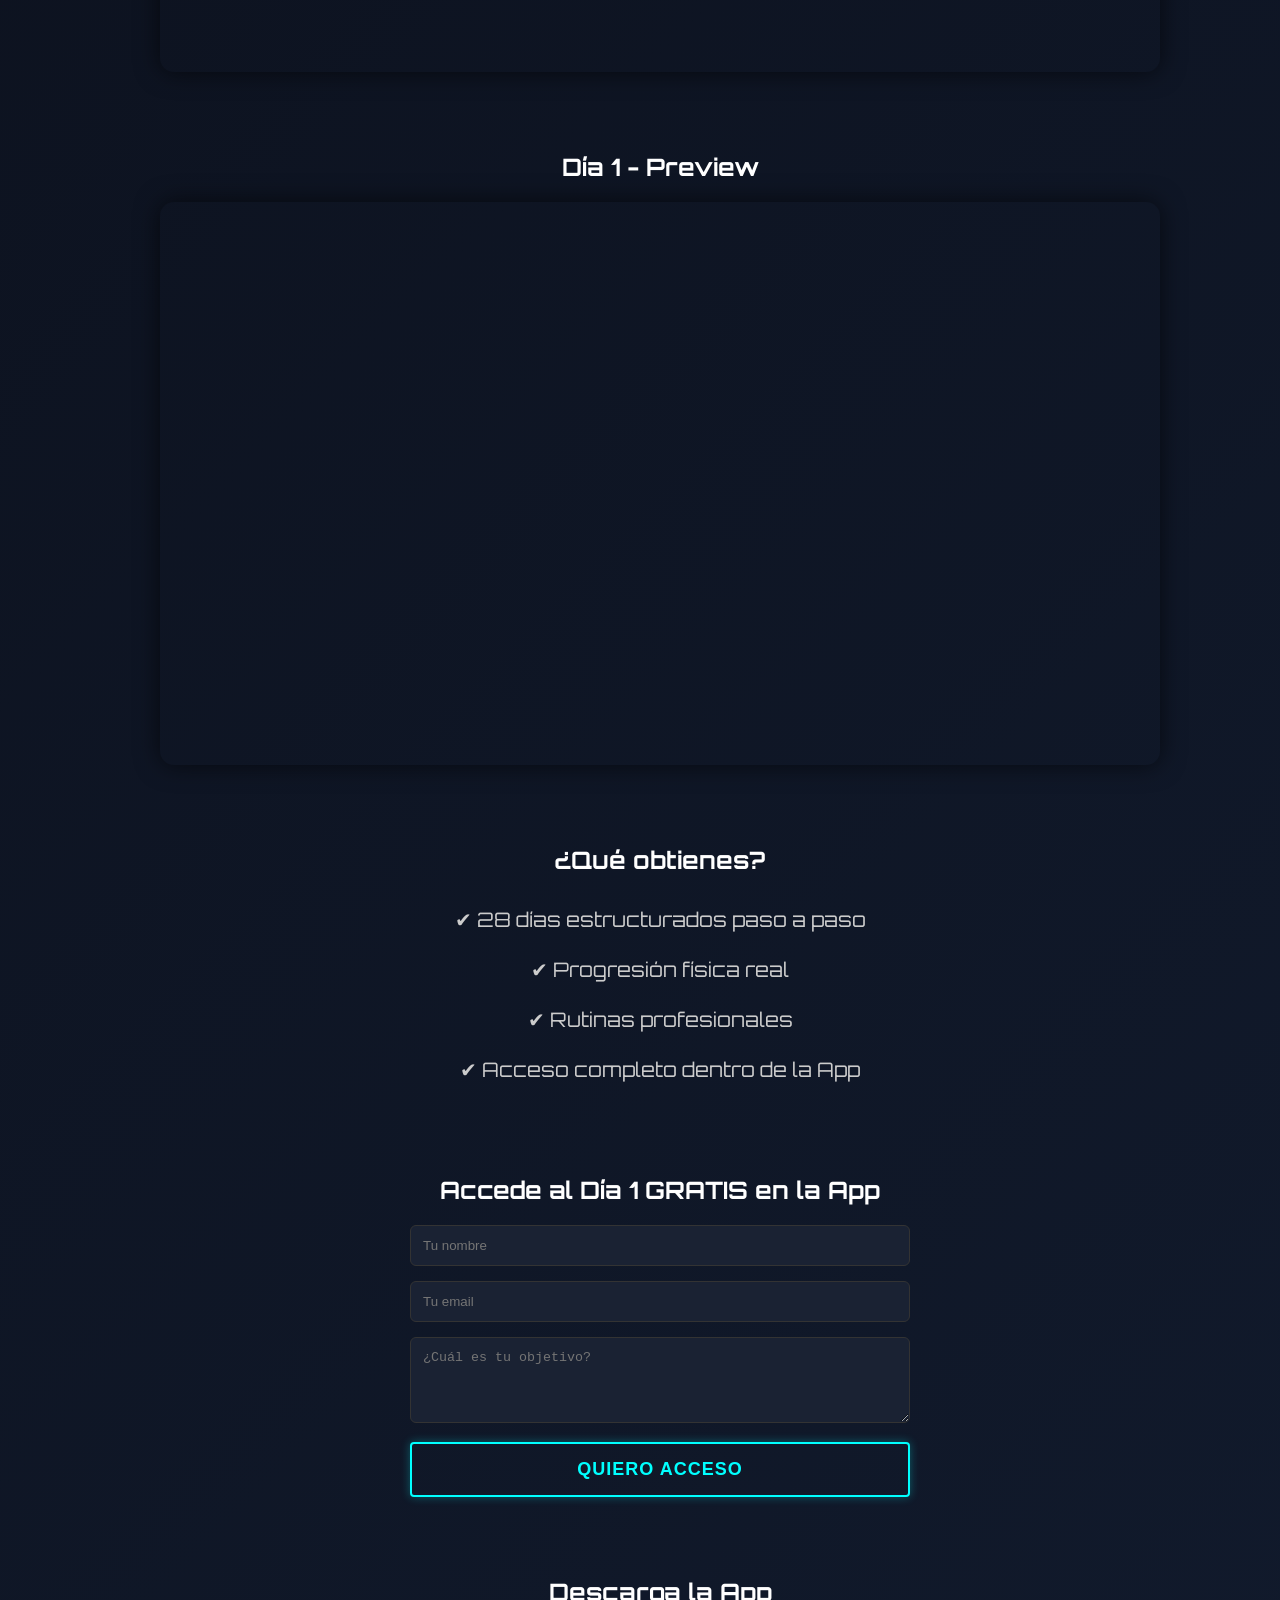
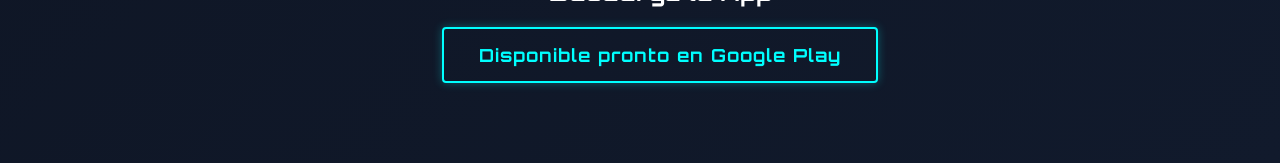
==== commit beecf9b3: "Refactor index.html for better structure and styles Removed duplicate meta tags and improved styling" ====
--- a/index.html
+++ b/index.html
@@ -7,446 +7,282 @@
 
     <link href="https://fonts.googleapis.com/css2?family=Orbitron:wght@400;900&family=Russo+One&display=swap" rel="stylesheet">
 
-    <link rel="stylesheet" href="estilos_desktop.css">
-
-    <script async src="https://www.googletagmanager.com/gtag/js?id=TU_ID"></script>
+    <script async src="https://www.googletagmanager.com/gtag/js?id=G-H1KFMT8LKQ"></script>
     <script>
     window.dataLayer = window.dataLayer || [];
     function gtag(){dataLayer.push(arguments);}
     gtag('js', new Date());
-    gtag('config', 'TU_ID');
+    gtag('config', 'G-H1KFMT8LKQ');
     </script>
+
+    <style>
+        body {
+            margin: 0;
+            font-family: 'Orbitron', sans-serif; /* Usando la fuente que importaste */
+            background: linear-gradient(135deg, #0b0f1a, #111a2c);
+            color: white;
+            scroll-behavior: smooth;
+            overflow-x: hidden;
+        }
+
+        /* ################ BANNER ################ */
+        .banner {
+            display: flex;
+            flex-wrap: wrap;
+            align-items: center;
+            justify-content: center;
+            padding: 40px;
+            min-height: 100vh;
+            gap: 30px;
+        }
+
+        .banner-texto {
+            flex: 1;
+            min-width: 320px;
+        }
+
+        .banner-texto h1 {
+            font-size: 52px;
+            font-weight: 900;
+            letter-spacing: 2px;
+            margin-bottom: 10px;
+            font-family: 'Russo One', sans-serif;
+        }
+
+        .banner-texto p {
+            font-size: 18px;
+            line-height: 1.5;
+            margin-bottom: 30px;
+            color: #ccc;
+        }
+
+        .banner-imagen {
+            flex: 1;
+            text-align: center;
+        }
+
+        /* CORRECCIÓN: Esta es la clase que faltaba aplicar */
+        .preview-img {
+            width: 600px; 
+            max-width: 95%;
+            height: auto;
+            border-radius: 12px;
+            box-shadow: 0 0 30px rgba(0, 255, 255, 0.2);
+            transition: transform 0.5s ease;
+        }
+
+        /* ################ BOTÓN NEÓN ################ */
+        .btn-azul {
+            display: inline-block;
+            padding: 15px 35px;
+            background: transparent;
+            color: cyan;
+            border: 2px solid cyan;
+            font-weight: bold;
+            border-radius: 4px;
+            cursor: pointer;
+            font-size: 18px;
+            text-decoration: none;
+            text-align: center;
+            letter-spacing: 1px;
+            box-shadow: 0 0 10px rgba(0, 255, 255, 0.3);
+            transition: all 0.3s ease-in-out;
+            animation: glow-pulse 3s infinite alternate;
+        }
+
+        .btn-azul:hover {
+            background: cyan;
+            color: #111;
+            box-shadow: 0 0 20px cyan, 0 0 40px rgba(0, 255, 255, 0.6);
+            transform: translateY(-3px);
+        }
+
+        @keyframes glow-pulse {
+            from { box-shadow: 0 0 5px rgba(0, 255, 255, 0.3); }
+            to { box-shadow: 0 0 20px rgba(0, 255, 255, 0.5); }
+        }
+
+        /* ################ BOTONES LATERALES ################ */
+        .panel-botones {
+            position: fixed;
+            left: 0;
+            top: 0;
+            height: 100vh;
+            z-index: 1000;
+        }
+
+        .boton-grande {
+            position: fixed;
+            left: 0;
+            display: flex;
+            align-items: center;
+            justify-content: center;
+            width: 58px;
+            height: 180px;
+            color: white;
+            text-decoration: none;
+            font-size: 14px;
+            font-weight: 700;
+            border-radius: 0 14px 14px 0;
+            writing-mode: vertical-rl;
+            transform: rotate(180deg);
+            letter-spacing: 2px;
+            transition: all .25s ease;
+            box-shadow: 0 10px 25px rgba(0,0,0,.35);
+        }
+
+        .boton-grande:hover {
+            width: 70px;
+            padding-right: 10px;
+        }
+
+        .ruta { top: 25%; background: linear-gradient(180deg, #ff6a00, #ff2e00); }
+        .nutricion { top: 46%; background: linear-gradient(180deg, #00d26a, #00a85a); }
+        .resultados { top: 67%; background: linear-gradient(180deg, #8a2be2, #4b0082); }
+
+        /* ################ SECCIONES COMUNES ################ */
+        .video-promo, .beneficios, .formulario {
+            max-width: 1000px;
+            margin: 80px auto;
+            padding: 0 20px;
+            text-align: center;
+        }
+
+        .video-container {
+            position: relative;
+            padding-top: 56.25%;
+            border-radius: 14px;
+            overflow: hidden;
+            box-shadow: 0 0 25px rgba(0,0,0,.6);
+        }
+
+        .video-container iframe {
+            position: absolute;
+            inset: 0;
+            width: 100%;
+            height: 100%;
+            border: none;
+        }
+
+        .beneficios ul {
+            list-style: none;
+            padding: 0;
+            font-size: 20px;
+            line-height: 2.5;
+            color: #ccc;
+        }
+
+        /* ################ FORMULARIO ################ */
+        .formulario form {
+            max-width: 500px;
+            margin: 0 auto;
+        }
+
+        .formulario input, .formulario textarea {
+            width: 100%;
+            padding: 12px;
+            margin-bottom: 15px;
+            border-radius: 6px;
+            border: 1px solid #333;
+            background: #1a2233;
+            color: white;
+            box-sizing: border-box;
+        }
+
+        /* ################ RESPONSIVE ################ */
+        @media (min-width: 769px) {
+            .banner, .video-promo, .beneficios, .formulario {
+                margin-left: 140px; /* Espacio para las pestañas */
+            }
+        }
+
+        @media (max-width: 768px) {
+            .banner-texto h1 { font-size: 36px; }
+            .boton-grande { width: 45px; height: 140px; font-size: 11px; }
+            .preview-img { width: 95%; }
+        }
+    </style>
 </head>
 
-<!-- Google Analytics -->
-<script async src="https://www.googletagmanager.com/gtag/js?id=G-H1KFMT8LKQ"></script>
-<script>
-window.dataLayer = window.dataLayer || [];
-function gtag(){dataLayer.push(arguments);}
-gtag('js', new Date());
-gtag('config', 'G-H1KFMT8LKQ');
-</script>
-
-<meta charset="UTF-8">
-<title>SayanFitness</title>
-<meta name="viewport" content="width=device-width, initial-scale=1.0">
-
-<style>
-
-body{
-margin:0;
-font-family:Arial, sans-serif;
-background:linear-gradient(135deg,#0b0f1a,#111a2c);
-color:white;
-scroll-behavior:smooth;
-}
-
-/* ################ BANNER ################ */
-
-.banner {
-    display: flex;
-    flex-wrap: wrap;
-    align-items: center;
-    justify-content: center; /* <- Centrado para que la imagen se vea más integrada */
-    padding: 40px;
-    min-height: 100vh;
-    gap: 15px; /* Reducimos el espacio entre texto e imagen para darles más ancho */
-}
-
-.banner-texto{
-flex:1;
-min-width:280px;
-}
-
-.banner-texto h1{
-font-size:52px;
-font-weight:800;
-letter-spacing:2px;
-}
-
-.banner-texto p{
-font-size:18px;
-line-height:1.5;
-margin-bottom:30px;
-color:#ccc;
-}
-
-.banner-imagen{
-flex:1;
-text-align:center;
-}
-
-.preview-img {
-    width: 600px; /* <- Agrandamos sustancialmente para web */
-    max-width: 90%;
-    height: auto;
-    border-radius: 12px;
-    box-shadow: 0 10px 30px rgba(0,0,0,0.5); /* Le da un toque más profesional */
-}
-
-/* ################ VIDEO ################ */
-
-.video-promo{
-max-width:1024px;
-margin:60px auto;
-padding:0 20px;
-text-align:center;
-}
-
-.video-container{
-position:relative;
-width:100%;
-padding-top:56.25%;
-overflow:hidden;
-border-radius:14px;
-box-shadow:0 0 25px rgba(0,0,0,.6);
-}
-
-.video-container iframe{
-position:absolute;
-inset:0;
-width:100%;
-height:100%;
-border:none;
-}
-
-/* ################ BENEFICIOS ################ */
-
-.beneficios{
-max-width:900px;
-margin:60px auto;
-padding:0 20px;
-text-align:center;
-}
-
-.beneficios ul{
-list-style:none;
-padding:0;
-line-height:2;
-color:#ccc;
-}
-
-/* ################ FORMULARIO ################ */
-
-.formulario{
-
-max-width:420px;
-margin:80px auto;
-padding:0 20px;
-text-align:center;
-
-}
-
-/* # explicación: quitamos left:300px porque rompía el móvil */
-
-.formulario form{
-width:100%;
-}
-
-.formulario input,
-.formulario textarea{
-
-width:100%;
-padding:10px;
-margin-bottom:10px;
-border-radius:4px;
-border:none;
-
-}
-
-/* ################ BOTON UNIFICADO ################ */
-
-.btn-azul {
-    display: inline-block; /* Asegura que el padding funcione bien */
-    padding: 12px 24px;
-    background: transparent;
-    color: cyan;
-    border: 2px solid cyan;
-    font-weight: bold;
-    border-radius: 4px;
-    cursor:pointer;
-    font-size: 16px;
-    text-decoration: none; /* Por si es un enlace */
-    text-align: center;
-    letter-spacing: 1px;
-    
-    /* Brillo inicial más sutil para que el hover destaque */
-    box-shadow: 0 0 10px rgba(0, 255, 255, 0.3);
-    
-    transition: all 0.3s ease-in-out; /* Transición suave para todos los efectos */
-    
-    /* Mantenemos la animación sutil de fondo */
-    animation: glow-pulse 3s infinite alternate;
-}
-
-/* EFECTO HOVER NEÓN - AQUÍ ESTÁ LA MAGIA */
-.btn-azul:hover {
-    background: cyan;
-    color: #111;
-    
-    /* Intensificamos el brillo neón al pasar el mouse */
-    box-shadow: 0 0 15px cyan, 0 0 30px cyan, 0 0 50px rgba(0, 255, 255, 0.7);
-    transform: translateY(-2px); /* Un pequeño levante para dar feedback visual */
-}
-
-/* Una animación más sutil para el estado normal */
-@keyframes glow-pulse {
-    from { box-shadow: 0 0 5px rgba(0, 255, 255, 0.3); }
-    to { box-shadow: 0 0 15px rgba(0, 255, 255, 0.5); }
-}
-
-/* ################ BOTONES LATERALES ################ */
-
-.panel-botones{
-
-position:fixed;
-left:0;
-top:0;
-height:100vh;
-z-index:999;
-
-}
-
-.boton-grande{
-
-position:fixed;
-left:0;
-
-display:flex;
-align-items:center;
-justify-content:center;
-
-width:58px;
-height:180px;
-
-color:white;
-text-decoration:none;
-
-font-size:14px;
-font-weight:700;
-
-border-radius:0 14px 14px 0;
-
-writing-mode:vertical-rl;
-transform:rotate(180deg);
-
-letter-spacing:2px;
-
-transition:all .25s ease;
-
-box-shadow:0 10px 25px rgba(0,0,0,.35);
-
-}
-
-/* POSICIONES CORREGIDAS */
-
-.ruta{
-top:30%;
-background:linear-gradient(180deg,#ff6a00,#ff2e00);
-}
-
-.nutricion{
-top:48%;
-background:linear-gradient(180deg,#00d26a,#00a85a);
-}
-
-.resultados{
-top:66%;
-background:linear-gradient(180deg,#8a2be2,#4b0082);
-}
-
-/* ################ DESKTOP ################ */
-
-/* # explicación: deja espacio para las pestañas */
-
-@media (min-width:769px){
-
-.banner,
-.video-promo,
-.beneficios,
-.formulario{
-
-margin-left:120px;
-
-}
-
-}
-
-/* ################ MOBILE ################ */
-
-@media (max-width:768px){
-
-.preview-img {
-    width: 95%; /* <- Casi todo el ancho del celular */
-    max-width: 100%; /* Eliminamos el límite de 300px */
-}
-
-.banner-img{
-    display:flex;
-    justify-content:center;
-    align-items:center;
-}
-
-}
-
-/* # explicación: formulario centrado en celular */
-
-.formulario{
-max-width:90%;
-margin:60px auto;
-}
-
-/* # explicación: botones laterales más compactos */
-
-.boton-grande {
-    width: 48px;
-    height: 150px;
-    font-size: 11px;
-}
-
-.banner-imagen img {
-    max-width: 300px;
-    margin-top: 20px;
-}
-</style> <link rel="stylesheet" href="estilos_desktop.css">
-
-</head>
-
 <body>
 
-<div class="panel-botones">
-
-<a href="progreso.html" class="boton-grande ruta">
-🔥 RUTA FITNESS
-</a>
-
-<a href="nutricion.html" class="boton-grande nutricion">
-🥗 NUTRICIÓN
-</a>
-
-<a href="resultados.html" class="boton-grande resultados">
-📊 RESULTADOS
-</a>
-
-</div>
-
-<section class="banner">
-
-<div class="banner-texto">
-
-<h1>TRANSFORMA TU CUERPO EN 28 DÍAS</h1>
-
-<p>Entrenamientos estructurados. Progresión real. Disciplina absoluta.</p>
-
-<a href="#preview" class="btn-azul">VER PREVIEW</a>
-
-<h3>$4990 CLP</h3>
-<h4>Acceso completo en la App</h4>
-
-</div>
-
-<div class="banner-imagen">
-
-<img id="imagenBanner" src="./img/gym.jpg">
-
-</div>
-
-</section>
-
-<section class="video-promo">
-
-<h2>Bienvenida</h2>
-
-<div class="video-container">
-
-<iframe src="https://www.youtube.com/embed/6bvusXbsCic" allowfullscreen></iframe>
-
-</div>
-
-</section>
-
-<section id="preview" class="video-promo">
-
-<h2>Día 1 - Preview</h2>
-
-<div class="video-container">
-
-<iframe src="https://www.youtube.com/embed/9NuKH-yiaqw" allowfullscreen></iframe>
-
-</div>
-
-</section>
-
-<section class="beneficios">
-
-<h2>¿Qué obtienes?</h2>
-
-<ul>
-
-<li>✔ 28 días estructurados paso a paso</li>
-<li>✔ Progresión física real</li>
-<li>✔ Rutinas profesionales</li>
-<li>✔ Acceso completo dentro de la App</li>
-
-</ul>
-
-</section>
-
-<div class="formulario">
-
-<h2>Accede al Día 1 GRATIS en la App</h2>
-
-<form action="https://formsubmit.co/megasupremme@gmail.com" method="POST">
-
-<input type="text" name="nombre" placeholder="Ingrese su nombre" required>
-
-<input type="email" name="email" placeholder="Ingrese su email" required>
-
-<textarea rows="5" name="comentario" placeholder="Ingrese su comentario"></textarea>
-
-<input type="submit" value="QUIERO ACCESO" class="btn-azul">
-
-</form>
-
-</div>
-
-<section class="video-promo">
-
-<h2>Descarga la App</h2>
-
-<a href="#" class="btn-azul">Disponible pronto en Google Play</a>
-
-</section>
-
-<script>
-
-const imagenes=[
-"./img/gym.jpg",
-"./img/gym1.jpg",
-"./img/gym2.jpg",
-"./img/gym3.jpg",
-"./img/gym4.jpg",
-"./img/gym5.jpg",
-"./img/gym6.jpg"
-];
-
-let indice=0;
-
-const img=document.getElementById("imagenBanner");
-
-/* # explicación
-cambia la imagen del banner cada 5 segundos */
-
-setInterval(()=>{
-
-indice=(indice+1)%imagenes.length;
-
-img.src=imagenes[indice];
-
-},5000);
-
-</script>
-
+    <div class="panel-botones">
+        <a href="progreso.html" class="boton-grande ruta">🔥 RUTA FITNESS</a>
+        <a href="nutricion.html" class="boton-grande nutricion">🥗 NUTRICIÓN</a>
+        <a href="resultados.html" class="boton-grande resultados">📊 RESULTADOS</a>
+    </div>
+
+    <section class="banner">
+        <div class="banner-texto">
+            <h1>TRANSFORMA TU CUERPO EN 28 DÍAS</h1>
+            <p>Entrenamientos estructurados. Progresión real. Disciplina absoluta.</p>
+            <a href="#preview" class="btn-azul">VER PREVIEW</a>
+            <h3 style="margin-top:30px; color:cyan;">$4990 CLP</h3>
+            <p>Acceso completo en la App</p>
+        </div>
+
+        <div class="banner-imagen">
+            <img id="imagenBanner" class="preview-img" src="./img/gym.jpg" alt="Entrenamiento">
+        </div>
+    </section>
+
+    <section class="video-promo">
+        <h2>Bienvenida</h2>
+        <div class="video-container">
+            <iframe src="https://www.youtube.com/embed/6bvusXbsCic" allowfullscreen></iframe>
+        </div>
+    </section>
+
+    <section id="preview" class="video-promo">
+        <h2>Día 1 - Preview</h2>
+        <div class="video-container">
+            <iframe src="https://www.youtube.com/embed/9NuKH-yiaqw" allowfullscreen></iframe>
+        </div>
+    </section>
+
+    <section class="beneficios">
+        <h2>¿Qué obtienes?</h2>
+        <ul>
+            <li>✔ 28 días estructurados paso a paso</li>
+            <li>✔ Progresión física real</li>
+            <li>✔ Rutinas profesionales</li>
+            <li>✔ Acceso completo dentro de la App</li>
+        </ul>
+    </section>
+
+    <div class="formulario">
+        <h2>Accede al Día 1 GRATIS en la App</h2>
+        <form action="https://formsubmit.co/megasupremme@gmail.com" method="POST">
+            <input type="text" name="nombre" placeholder="Tu nombre" required>
+            <input type="email" name="email" placeholder="Tu email" required>
+            <textarea rows="4" name="comentario" placeholder="¿Cuál es tu objetivo?"></textarea>
+            <button type="submit" class="btn-azul" style="width:100%">QUIERO ACCESO</button>
+        </form>
+    </div>
+
+    <section class="video-promo">
+        <h2>Descarga la App</h2>
+        <a href="#" class="btn-azul">Disponible pronto en Google Play</a>
+    </section>
+
+    <script>
+        const imagenes = [
+            "./img/gym.jpg", "./img/gym1.jpg", "./img/gym2.jpg",
+            "./img/gym3.jpg", "./img/gym4.jpg", "./img/gym5.jpg", "./img/gym6.jpg"
+        ];
+        let indice = 0;
+        const img = document.getElementById("imagenBanner");
+
+        setInterval(() => {
+            indice = (indice + 1) % imagenes.length;
+            // Transición suave
+            img.style.opacity = 0;
+            setTimeout(() => {
+                img.src = imagenes[indice];
+                img.style.opacity = 1;
+            }, 300);
+        }, 5000);
+    </script>
 </body>
 </html>
 
@@ -462,3 +298,4 @@
 
 
 
+
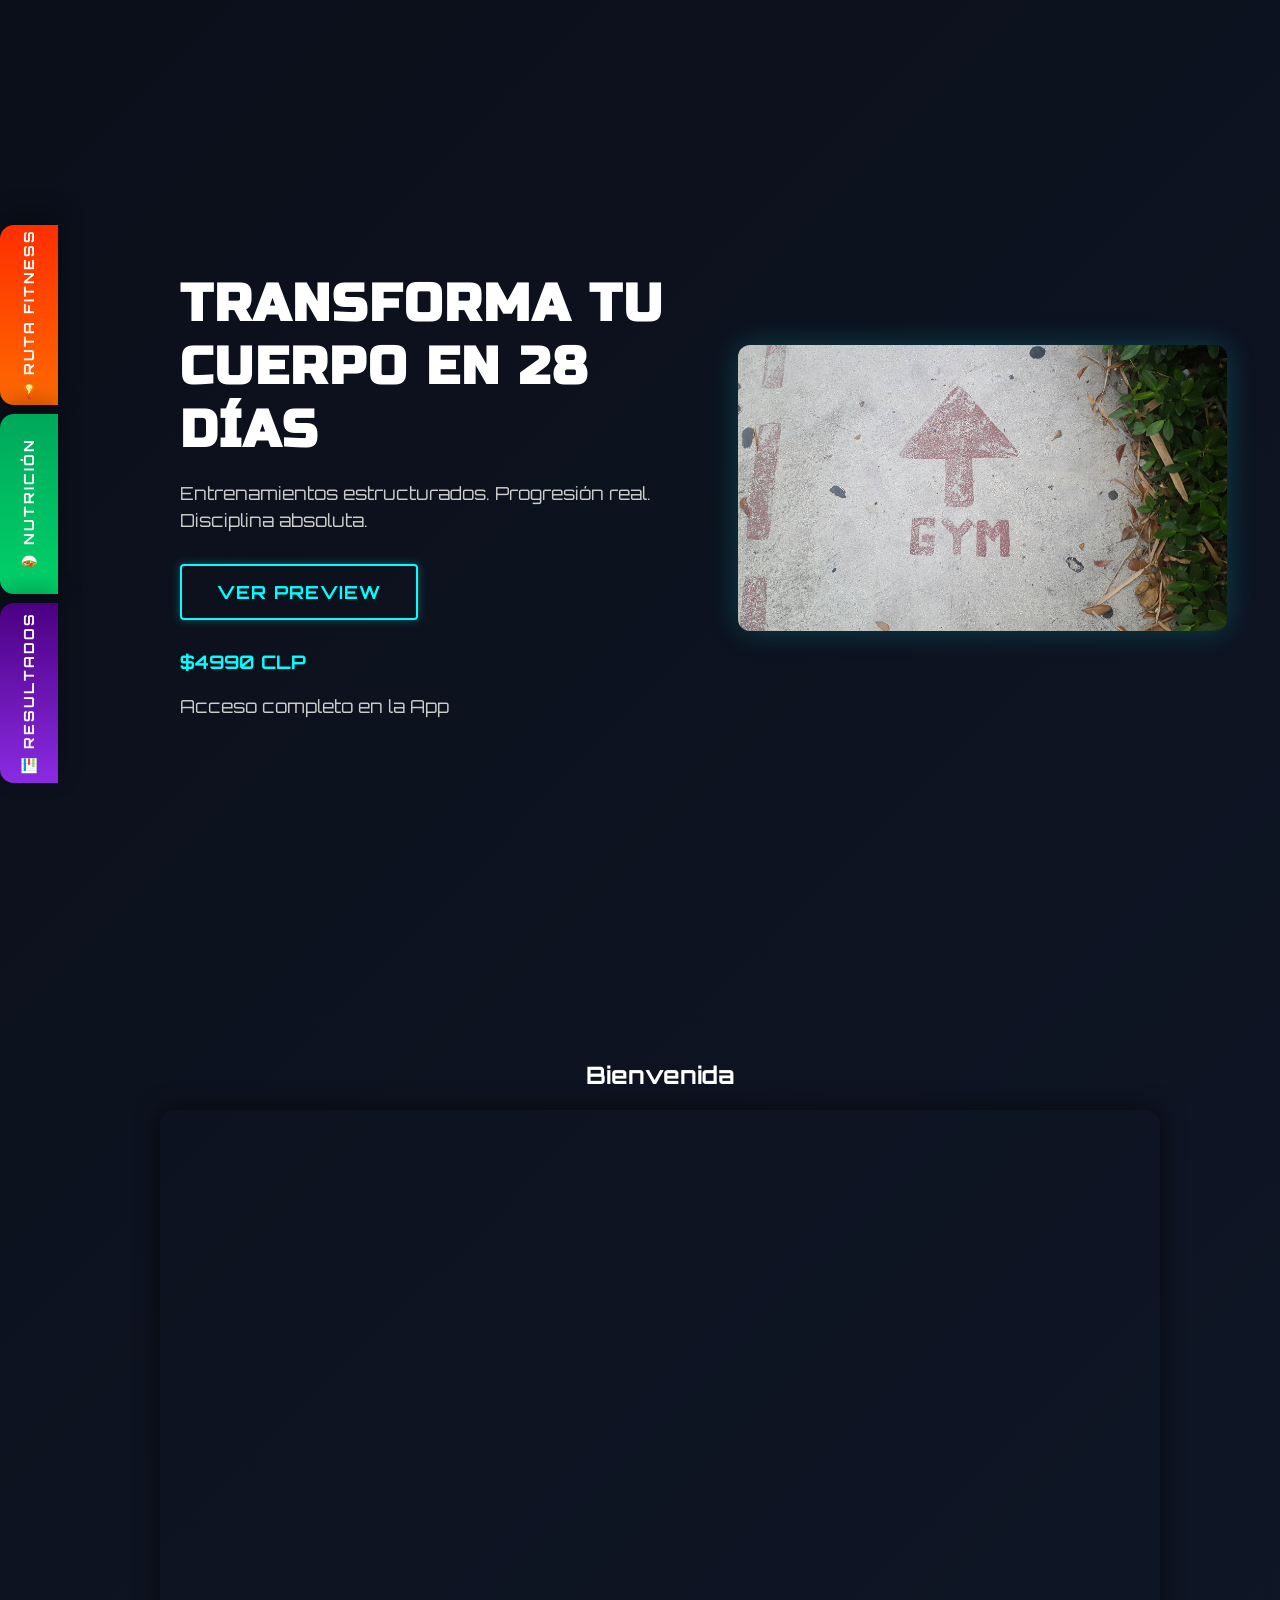
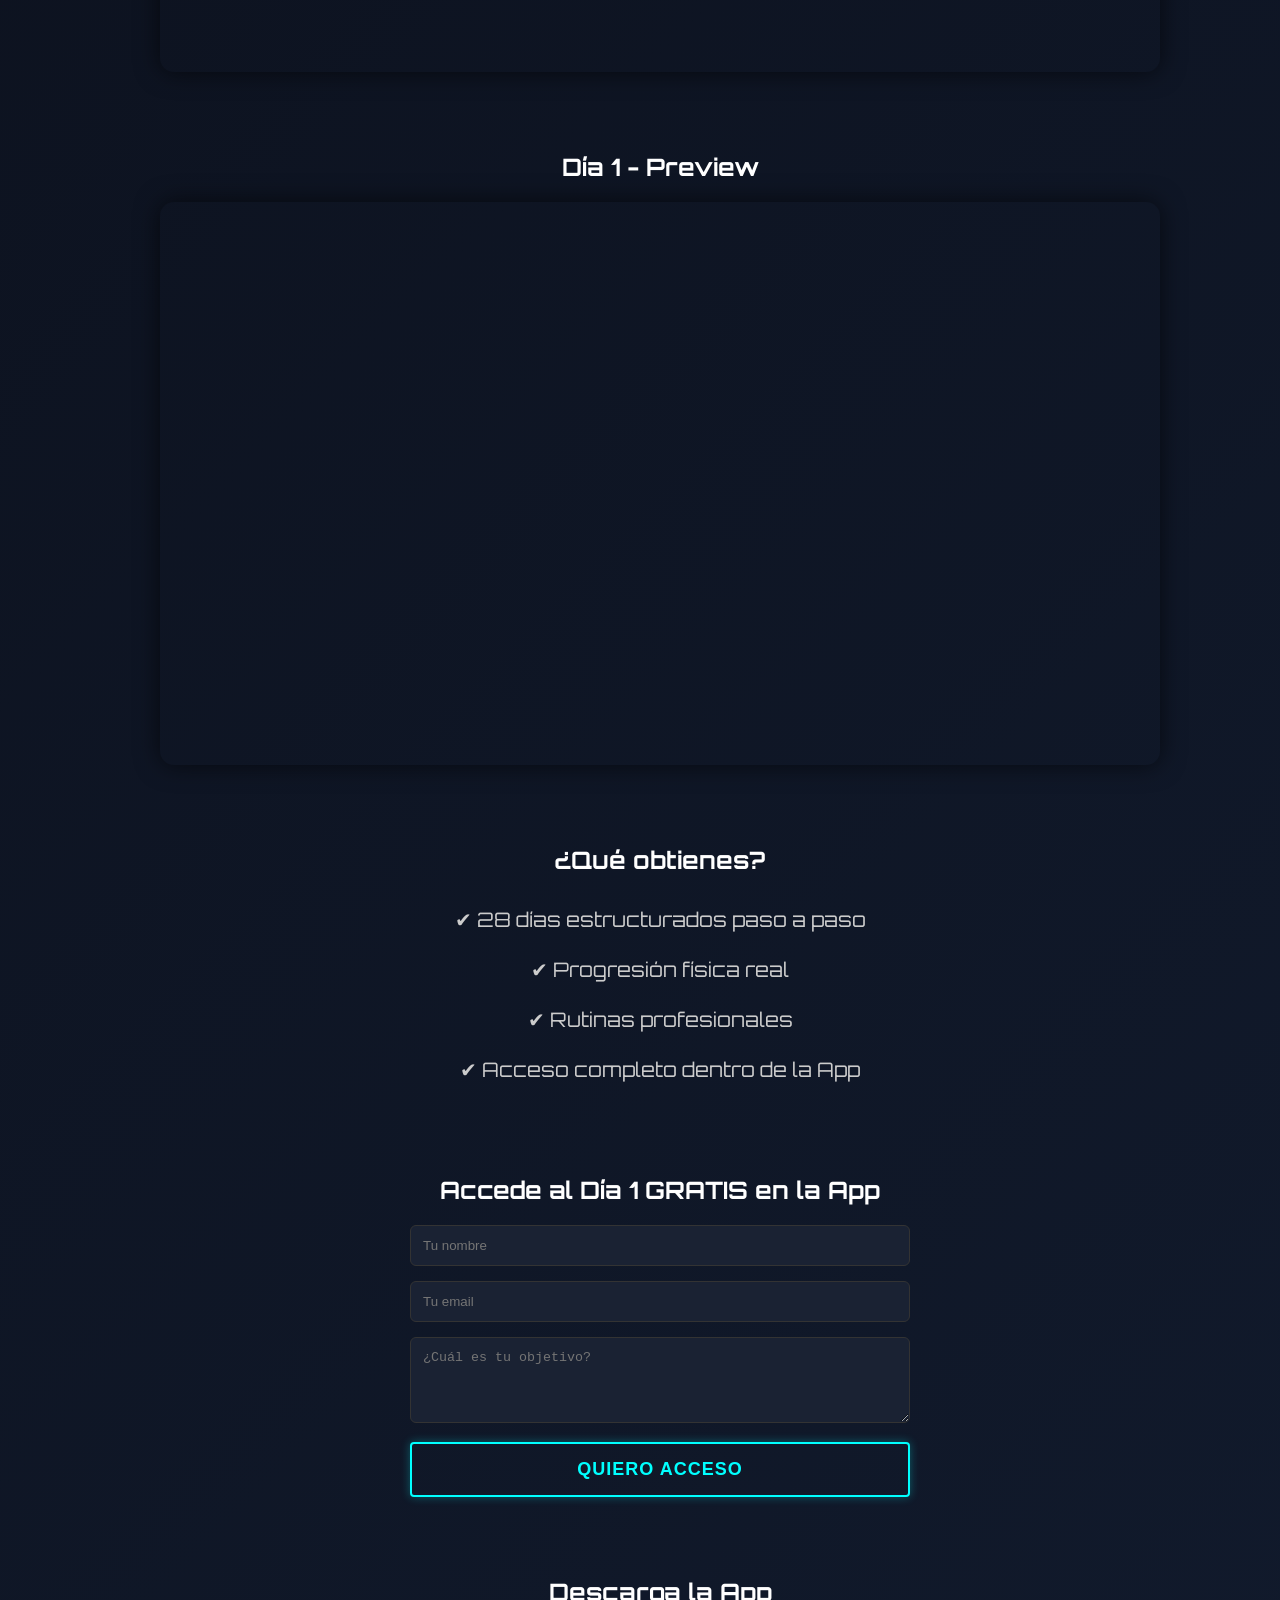
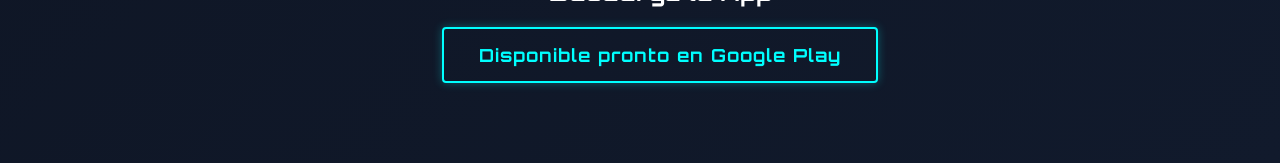
==== commit 0ac7d817: "Update index.html" ====
--- a/index.html
+++ b/index.html
@@ -68,7 +68,7 @@
             height: auto;
             border-radius: 12px;
             box-shadow: 0 0 30px rgba(0, 255, 255, 0.2);
-            transition: transform 0.5s ease;
+            transition: opacity 0.4s ease-in-out; /* Esto hará que el cambio de imagen sea suave */
         }
 
         /* ################ BOTÓN NEÓN ################ */
@@ -201,7 +201,9 @@
             .boton-grande { width: 45px; height: 140px; font-size: 11px; }
             .preview-img { width: 95%; }
         }
-    </style>
+
+        
+    </style><link rel="stylesheet" media="screen and (max-width: 768px)" href="estilos_moviles.css">
 </head>
 
 <body>
@@ -222,7 +224,7 @@
         </div>
 
         <div class="banner-imagen">
-            <img id="imagenBanner" class="preview-img" src="./img/gym.jpg" alt="Entrenamiento">
+            <img id="imagenBanner" class="preview-img" src="./img/gym1.jpg" alt="Entrenamiento">
         </div>
     </section>
 
@@ -299,3 +301,8 @@
 
 
 
+
+
+
+
+
--- a/estilos_moviles.css
+++ b/estilos_moviles.css
@@ -0,0 +1,55 @@
+/* ESTILOS EXCLUSIVOS PARA MÓVIL (estilos_mobile.css) */
+
+/* 1. Ajuste del Banner: Apilamos el texto y la imagen verticalmente */
+.banner {
+    flex-direction: column;
+    padding: 20px;
+    padding-top: 80px; /* Espacio para no chocar con botones si los mueves */
+    min-height: auto; 
+    gap: 15px;
+    text-align: center;
+}
+
+/* 2. Ajuste de la imagen: Para que no se la "coma" el borde */
+.preview-img {
+    width: 100% !important;
+    max-width: 400px;
+    margin: 0 auto;
+    height: auto;
+    box-shadow: 0 0 15px rgba(0, 255, 255, 0.4);
+}
+
+/* 3. El Texto: Reducimos tamaños para que quepa todo */
+.banner-texto h1 {
+    font-size: 28px !important;
+    line-height: 1.2;
+}
+
+.banner-texto p {
+    font-size: 16px;
+}
+
+/* 4. BOTONES LATERALES: En el móvil son muy molestos a la izquierda. 
+   Aquí los hacemos más pequeños y menos invasivos */
+.boton-grande {
+    width: 40px !important;
+    height: 110px !important;
+    font-size: 10px !important;
+}
+
+/* 5. Secciones: Quitamos el margen lateral de 140px que era para desktop */
+.banner, .video-promo, .beneficios, .formulario {
+    margin-left: 0 !important; 
+    width: 100%;
+    box-sizing: border-box;
+}
+
+/* 6. Vídeos: Aseguramos que el contenedor no se rompa */
+.video-container {
+    margin-bottom: 20px;
+}
+img{
+width:100%;
+height:auto;
+display:block;
+}
